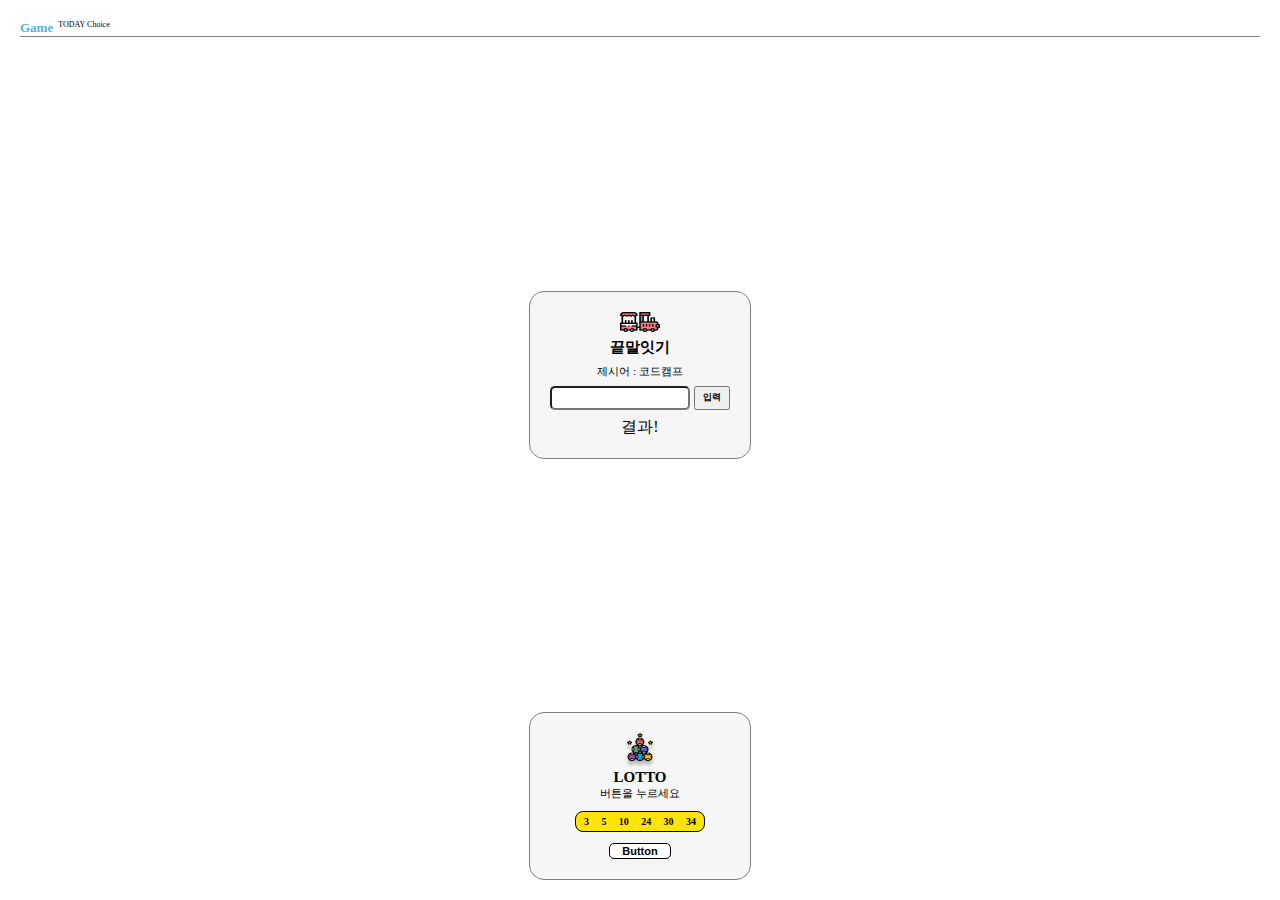
==== cyworld/game.html @ 1d5de88d "3일차" ====
<!DOCTYPE html>
<html lang="ko">

<head>
    <title>Game</title>
    <link rel="stylesheet" href="./styles/game.css">
</head>

<body>
    <div class="wrapper">
        <div class="wrapper__header">
            <div class="header__title">
                <div class="title">Game</div>
                <div class="subtitle">TODAY Choice</div>
            </div>
            <div class="divideLine"></div>
        </div>
        <div class="game__container">
            <img src="./image/word.png" alt="">
            <div class="game__title">끝말잇기</div>
            <div class="game__subtitle">
                제시어 : <span id="word">코드캠프</span>
            </div>
            <div class="word__text">
                <input class="textbox" id="myword" type="text">
                <button class="search">입력</button>
            </div>
            <div id="result" class="world__result">결과!</div>
        </div>
        <div class="game__container">
            <img src="./image/lotto.png">
            <div class="game__title">LOTTO</div>
            <div class="game__subtitle">버튼을 누르세요</div>
            <div class="game__lotto__number">
                <span>3</span>
                <span>5</span>
                <span>10</span>
                <span>24</span>
                <span>30</span>
                <span>34</span>
            </div>
            <button class="wrapper__lotto__btn">Button</button>
        </div>
    </div>
</body>

</html>
---- cyworld/styles/game.css ----
*{
    box-sizing:border-box; 
    margin: 0px;
}
html, body{
    width: 100%;
    height: 100%;
}
.wrapper {
    width: 100%;
    height: 100%;
    padding: 20px;
    display: flex;
    flex-direction: column;
    align-items: center;
    justify-content: space-between;
}

.wrapper__header {
width: 100%;
font-display: flex;
}

.header__title{
    display: flex;
    flex-direction: row;
}

.title{
  color: #55B2E4;
  font-size: 13px;
  font-weight: 700;
}

.subtitle{
  font-size:8px;
  padding-left: 5px;
}


.divideLine{
  width: 100%;
  border-top:1px solid gray;
}

.game__container {
    width:222px;
    height:168px;
    border: 1px solid grey;
    border-radius: 15px;
    display: flex;
    flex-direction: column;
    align-items: center;
    justify-content:space-between;
    padding: 20px;
    background-color:#f6f6f6;
}

.game__title{
    font-size:15px;
    font-weight:900;
}

.game__subtitle{
    font-size: 11px;

}

.word__result{
    font-size:11px;
    font-weight:700;
}

.word__text{
    width:100%;
    display: flex;
    flex-direction: row;
    justify-content: space-between;
}

.textbox{
    width: 140px;
    height: 24px;
border-radius: 5px;
}
.search{
        font-size:9px;
    font-weight:700;
    width: 36px;
    height: 24px;
}.game__lotto__number {
    width: 130px;
    height: 21px;
    background-color: #ffe400;
    border-radius: 8px;
    border: 1px solid black;
    font-size: 10px;
    font-weight: 700;
    display: flex;
    justify-content: space-between;
    align-items: center;
    padding: 5px 8px;
    margin-bottom: 11px;
    margin-top: 10px;
}

.wrapper__lotto__btn {

    border: 1px solid black;
	border-radius: 5px;
	font-weight: 700;
	font-size: 11px;
	width: 62px;
	height: 24px;
	background-color: white;
}
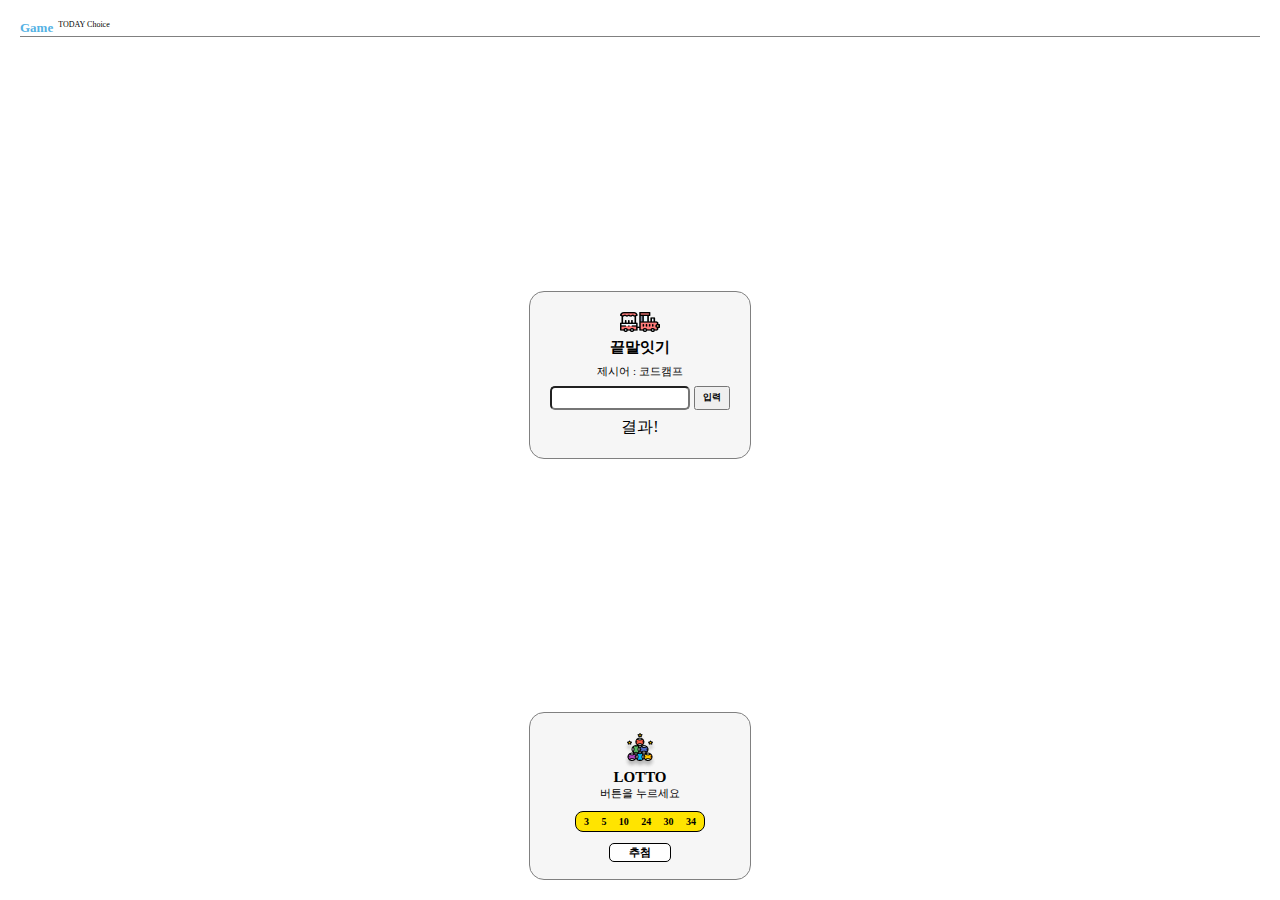
==== commit 5715d4c3: "4일차" ====
--- a/cyworld/game.html
+++ b/cyworld/game.html
@@ -4,6 +4,7 @@
 <head>
     <title>Game</title>
     <link rel="stylesheet" href="./styles/game.css">
+    <script src="./game.js"></script>
 </head>
 
 <body>
@@ -23,7 +24,7 @@
             </div>
             <div class="word__text">
                 <input class="textbox" id="myword" type="text">
-                <button class="search">입력</button>
+                <button class="search" onclick='startWord()'>입력</button>
             </div>
             <div id="result" class="world__result">결과!</div>
         </div>
@@ -39,7 +40,7 @@
                 <span>30</span>
                 <span>34</span>
             </div>
-            <button class="wrapper__lotto__btn">Button</button>
+            <button class="wrapper__lotto__btn" onclick=startLotto()>추첨</button>
         </div>
     </div>
 </body>
--- a/cyworld/styles/game.css
+++ b/cyworld/styles/game.css
@@ -1,8 +1,9 @@
-*{
-    box-sizing:border-box; 
+* {
+    box-sizing: border-box;
     margin: 0px;
 }
-html, body{
+html,
+body {
     width: 100%;
     height: 100%;
 }
@@ -17,78 +18,77 @@
 }
 
 .wrapper__header {
-width: 100%;
-font-display: flex;
+    width: 100%;
+    font-display: flex;
 }
 
-.header__title{
+.header__title {
     display: flex;
     flex-direction: row;
 }
 
-.title{
-  color: #55B2E4;
-  font-size: 13px;
-  font-weight: 700;
+.title {
+    color: #55b2e4;
+    font-size: 13px;
+    font-weight: 700;
 }
 
-.subtitle{
-  font-size:8px;
-  padding-left: 5px;
+.subtitle {
+    font-size: 8px;
+    padding-left: 5px;
 }
 
-
-.divideLine{
-  width: 100%;
-  border-top:1px solid gray;
+.divideLine {
+    width: 100%;
+    border-top: 1px solid gray;
 }
 
 .game__container {
-    width:222px;
-    height:168px;
+    width: 222px;
+    height: 168px;
     border: 1px solid grey;
     border-radius: 15px;
     display: flex;
     flex-direction: column;
     align-items: center;
-    justify-content:space-between;
+    justify-content: space-between;
     padding: 20px;
-    background-color:#f6f6f6;
+    background-color: #f6f6f6;
 }
 
-.game__title{
-    font-size:15px;
-    font-weight:900;
+.game__title {
+    font-size: 15px;
+    font-weight: 900;
 }
 
-.game__subtitle{
+.game__subtitle {
     font-size: 11px;
-
 }
 
-.word__result{
-    font-size:11px;
-    font-weight:700;
+.word__result {
+    font-size: 11px;
+    font-weight: 700;
 }
 
-.word__text{
-    width:100%;
+.word__text {
+    width: 100%;
     display: flex;
     flex-direction: row;
     justify-content: space-between;
 }
 
-.textbox{
+.textbox {
     width: 140px;
     height: 24px;
-border-radius: 5px;
+    border-radius: 5px;
 }
-.search{
-        font-size:9px;
-    font-weight:700;
+.search {
+    font-size: 9px;
+    font-weight: 700;
     width: 36px;
     height: 24px;
-}.game__lotto__number {
+}
+.game__lotto__number {
     width: 130px;
     height: 21px;
     background-color: #ffe400;
@@ -105,12 +105,11 @@
 }
 
 .wrapper__lotto__btn {
-
     border: 1px solid black;
-	border-radius: 5px;
-	font-weight: 700;
-	font-size: 11px;
-	width: 62px;
-	height: 24px;
-	background-color: white;
+    border-radius: 5px;
+    font-weight: 700;
+    font-size: 11px;
+    width: 62px;
+    height: 24px;
+    background-color: white;
 }
